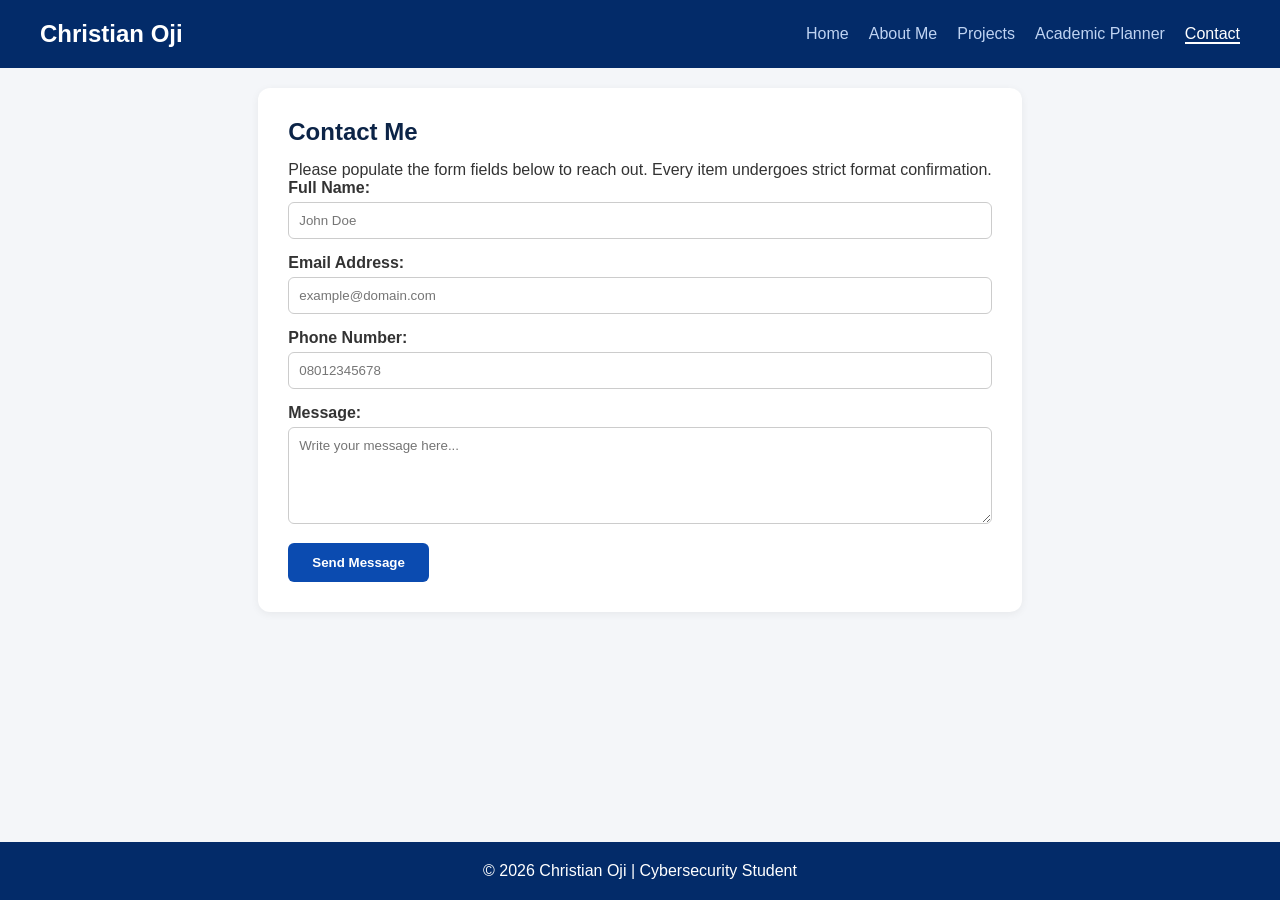
==== contact.html @ 2e71bede "initial portfolio commit" ====
<!DOCTYPE html>
<html lang="en">
<head>
    <meta charset="UTF-8">
    <meta name="viewport" content="width=device-width, initial-scale=1.0">
    <title>Contact | Christian Oji</title>
    <link rel="stylesheet" href="css/style.css">
</head>
<body>
    <header>
        <div class="logo">Christian Oji</div>
        <nav>
            <ul>
                <li><a href="index.html">Home</a></li>
                <li><a href="about.html">About Me</a></li>
                <li><a href="projects.html">Projects</a></li>
                <li><a href="planner.html">Academic Planner</a></li>
                <li><a href="contact.html" class="active">Contact</a></li>
            </ul>
        </nav>
    </header>

    <main class="container">
        <section class="page-card">
            <h2>Contact Me</h2>
            <p>Please populate the form fields below to reach out. Every item undergoes strict format confirmation.</p>
            
            <div id="error-message-box" class="error-box" style="display: none;"></div>
            
            <form id="contact-form" novalidate>
                <div class="form-group">
                    <label for="full-name">Full Name:</label>
                    <input type="text" id="full-name" placeholder="John Doe" required>           
                </div>
                
                <div class="form-group">
                    <label for="email-addr">Email Address:</label>
                    <input type="email" id="email-addr" placeholder="example@domain.com" required>      
                </div>

                <div class="form-group">
                    <label for="phone-num">Phone Number:</label>
                    <input type="tel" id="phone-num" placeholder="08012345678" required> 
                </div>

                <div class="form-group">
                    <label for="user-msg">Message:</label>
                    <textarea id="user-msg" rows="5" placeholder="Write your message here..."></textarea>
                </div>

                <button type="submit" class="btn btn-primary">Send Message</button>
            </form>
        </section>
    </main>

    <footer>
        <p>&copy; 2026 Christian Oji | Cybersecurity Student</p>
    </footer>

    <script src="js/validation.js"></script>
</body>
</html>
---- css/style.css ----
/* Base Style Foundations */
* {
    box-sizing: border-box;
    margin: 0;
    padding: 0;
    font-family: 'Segoe UI', Tahoma, Geneva, Verdana, sans-serif;
}

body {
    background-color: #f4f6f9;
    color: #333;
    display: flex;
    flex-direction: column;
    min-height: 100vh;
}

.container {
    max-width: 1100px;
    margin: 20px auto;
    padding: 0 20px;
    flex: 1;
}

/* Header & Navigation Styling */
header {
    background-color: #032b69;
    color: #ffffff;
    display: flex;
    justify-content: space-between;
    align-items: center;
    padding: 20px 40px;
    flex-wrap: wrap;
}

header .logo {
    font-size: 1.5rem;
    font-weight: bold;
}

nav ul {
    list-style: none;
    display: flex;
    gap: 20px;
}

nav ul li a {
    color: #bfd3f2;
    text-decoration: none;
    font-weight: 500;
    transition: color 0.3s ease;
}

nav ul li a:hover, nav ul li a.active {
    color: #ffffff;
    border-bottom: 2px solid #ffffff;
}

/* Hero Section Layout */
.hero-section {
    display: flex;
    align-items: center;
    gap: 40px;
    padding: 40px 0;
    flex-wrap: wrap;
}

.hero-img-container {
    flex: 1;
    min-width: 250px;
    display: flex;
    justify-content: center;
}

.profile-img {
    width: 260px;
    height: 260px;
    border-radius: 50%;
    object-fit: cover;
    box-shadow: 0 4px 10px rgba(0,0,0,0.15);
}

.hero-text {
    flex: 2;
    min-width: 300px;
}

.hero-text h1 {
    font-size: 2.5rem;
    margin-bottom: 15px;
    color: #032b69;
}

.hero-text p {
    font-size: 1.1rem;
    line-height: 1.6;
    margin-bottom: 25px;
}

/* Buttons and Interactions */
.hero-buttons {
    display: flex;
    gap: 15px;
}

.btn {
    display: inline-block;
    padding: 12px 24px;
    font-weight: 600;
    text-decoration: none;
    border-radius: 6px;
    transition: transform 0.2s ease, background-color 0.3s ease;
    cursor: pointer;
    border: none;
}

.btn:hover {
    transform: translateY(-2px);
}

.btn-primary {
    background-color: #0b4bb0;
    color: #fff;
}

.btn-primary:hover {
    background-color: #032b69;
}

.btn-secondary {
    background-color: #0c2447;
    color: #fff;
}

.btn-small {
    padding: 6px 12px;
    font-size: 0.9rem;
    background-color: #0b4bb0;
    color: #fff;
}

/* White Cards Components */
.bio-card, .page-card {
    background-color: #ffffff;
    padding: 30px;
    border-radius: 12px;
    box-shadow: 0 2px 8px rgba(0,0,0,0.06);
    margin-bottom: 35px;
}

.bio-card h2, .page-card h2 {
    margin-bottom: 15px;
    color: #0c2447;
}

.section-title {
    text-align: center;
    margin: 30px 0 20px 0;
}

/* Technical Skills Grid */
.skills-grid {
    display: grid;
    grid-template-columns: repeat(auto-fit, minmax(220px, 1fr));
    gap: 20px;
}

.skill-card {
    background-color: #fdfdfd;
    border: 1px solid #eaeaea;
    border-radius: 8px;
    padding: 20px;
    text-align: center;
    box-shadow: 0 4px 6px rgba(0,0,0,0.02);
    transition: box-shadow 0.3s ease;
}

.skill-card:hover {
    box-shadow: 0 6px 12px rgba(0,0,0,0.08);
}

.skill-card h4 {
    color: #0b4bb0;
    margin-bottom: 10px;
    font-size: 1.1rem;
}

/* Projects Component Gallery */
.projects-container {
    display: grid;
    grid-template-columns: repeat(auto-fit, minmax(280px, 1fr));
    gap: 25px;
    margin-top: 20px;
}

.project-item {
    background-color: #fff;
    border: 1px solid #e1e4e8;
    border-radius: 8px;
    overflow: hidden;
}

.project-item img {
    width: 100%;
    height: 180px;
    object-fit: cover;
}

.project-info {
    padding: 15px;
}

.project-info h3 {
    margin-bottom: 8px;
    font-size: 1.2rem;
}

/* Academic Planner Styling */
.planner-input-group {
    display: flex;
    gap: 10px;
    margin: 20px 0;
}

.planner-input-group input {
    flex: 1;
    padding: 12px;
    border: 1px solid #ccc;
    border-radius: 6px;
    font-size: 1rem;
}

.task-list {
    list-style: none;
    margin-top: 15px;
}

.task-item {
    display: flex;
    justify-content: space-between;
    align-items: center;
    padding: 12px;
    background: #f9fbfd;
    border: 1px solid #e2e8f0;
    border-radius: 6px;
    margin-bottom: 10px;
}

.task-item.completed span {
    text-decoration: line-through;
    color: #888;
}

.task-actions button {
    margin-left: 5px;
    padding: 4px 8px;
    cursor: pointer;
    border-radius: 4px;
    border: none;
}

/* Forms & Tables Layout */
.form-group {
    margin-bottom: 15px;
}

.form-group label {
    display: block;
    margin-bottom: 5px;
    font-weight: 600;
}

.form-group input, .form-group textarea {
    width: 100%;
    padding: 10px;
    border: 1px solid #ccc;
    border-radius: 6px;
}

.error-box {
    background-color: #fce8e6;
    color: #a81c1c;
    padding: 12px;
    border-radius: 6px;
    margin-bottom: 15px;
    border: 1px solid #f5c2c2;
}

.academic-table {
    width: 100%;
    border-collapse: collapse;
    margin: 20px 0;
}

.academic-table th, .academic-table td {
    border: 1px solid #ddd;
    padding: 12px;
    text-align: left;
}

.academic-table th {
    background-color: #0b4bb0;
    color: white;
}

.media-container {
    margin-top: 15px;
}/* Media Controls container */


/* Footer Section */
footer {
    background-color: #032b69;
    color: #ffffff;
    text-align: center;
    padding: 20px;
    margin-top: auto;
}

/* Responsive Breakpoint Handling */
@media (max-width: 768px) {
    header {
        flex-direction: column;
        gap: 15px;
    }
    .hero-section {
        flex-direction: column;
        text-align: center;
    }
    .hero-buttons {
        justify-content: center;
    }
}
/* --- About Me Page Specific Styling Fixes --- */

/* Gives separation between different text blocks */
.about-section {
    margin-bottom: 30px;
}

/* Adds spacing directly under subheadings */
.page-card h3 {
    margin-top: 15px;
    margin-bottom: 12px;
    color: #032b69;
}

/* Adds spacing for paragraph text */
.about-section p {
    line-height: 1.6;
    color: #444;
}

/* Fixes lists being cut off or touching the left wall */
.hobbies-list {
    margin-left: 25px; /* Pushes the bullets safely inside the card view */
    line-height: 1.8;
    color: #444;
}

/* Rounds corners of video player and spaces it out nicely */
.media-container video {
    border-radius: 8px;
    margin-top: 10px;
    box-shadow: 0 2px 6px rgba(0,0,0,0.1);
}
/* --- Projects Page Grid & Image Fixes --- */

/* Targets the container holding your cards and makes them sit in a row grid */
.projects-container {
    display: grid;
    grid-template-columns: repeat(auto-fit, minmax(300px, 1fr));
    gap: 25px;
    margin-top: 20px;
}

/* Enhances the project item cards */
.project-item {
    background-color: #ffffff;
    border: 1px solid #e1e4e8;
    border-radius: 8px;
    overflow: hidden;
    display: flex;
    flex-direction: column;
    justify-content: space-between;
    box-shadow: 0 4px 6px rgba(0,0,0,0.02);
    transition: transform 0.2s ease, box-shadow 0.2s ease;
}

.project-item:hover {
    transform: translateY(-4px);
    box-shadow: 0 6px 12px rgba(0,0,0,0.1);
}

/* Forces the images to fit beautifully inside the top half of the cards */
.project-item img {
    width: 100%;
    height: 200px;
    object-fit: cover; /* Prevents the image from stretching out of proportion */
    border-bottom: 1px solid #e1e4e8;
}

/* Adds clean padding inside the text area of the card */
.project-info {
    padding: 20px;
    flex-grow: 1;
    display: flex;
    flex-direction: column;
    justify-content: space-between;
}

.project-info h3 {
    margin-bottom: 10px;
    color: #032b69;
}

.project-info p {
    font-size: 0.95rem;
    line-height: 1.5;
    color: #555;
    margin-bottom: 15px;
}
/* --- Academic Planner Tasks Styling --- */
#planner-list {
    list-style: none;
    padding: 0;
    margin-top: 20px;
}

#planner-list li {
    background: #f8f9fa;
    border-left: 4px solid #032b69;
    padding: 12px 15px;
    margin-bottom: 10px;
    border-radius: 0 4px 4px 0;
    cursor: pointer;
    transition: background 0.2s ease;
}

#planner-list li:hover {
    background: #ffe3e3; /* Light red tint on hover to signify removal */
    text-decoration: line-through;
}
/* Bring the contact section to the absolute front layer */
.page-card, .form-group, form {
    position: relative;
    z-index: 10;
}

/* Force the inputs to be clickable and accept typing */
input, textarea, button {
    position: relative;
    z-index: 20;
    pointer-events: auto !important; /* Forces the browser to pass your mouse clicks directly to the text fields */
}
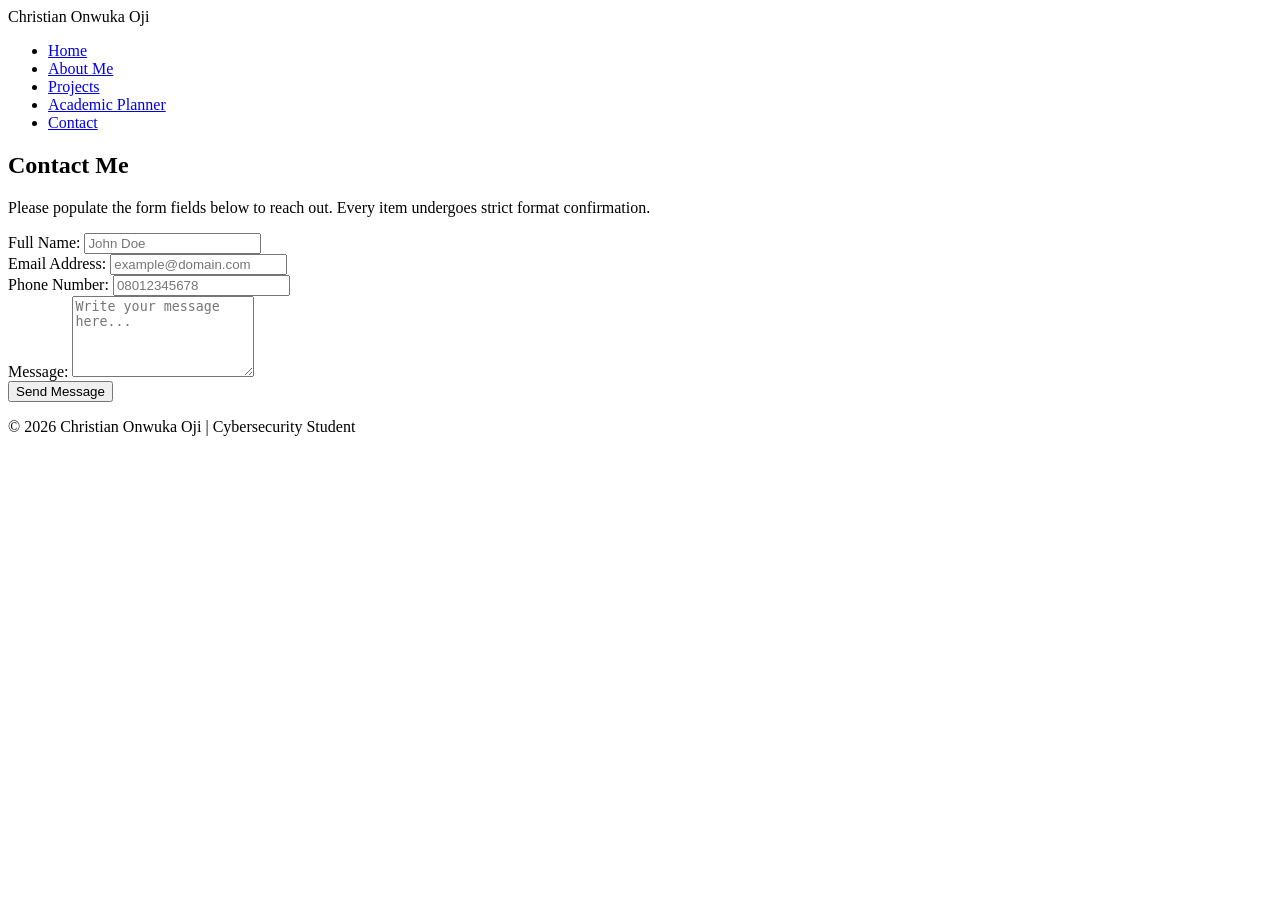
==== commit 86761d45: "Update header name on contact page and apply cache bust" ====
--- a/contact.html
+++ b/contact.html
@@ -3,12 +3,12 @@
 <head>
     <meta charset="UTF-8">
     <meta name="viewport" content="width=device-width, initial-scale=1.0">
-    <title>Contact | Christian Oji</title>
-    <link rel="stylesheet" href="css/style.css">
+    <title>Contact | Christian Onwuka Oji</title>
+    <!-- <link rel="stylesheet" href="css/style.css?v=2"> -->
 </head>
 <body>
     <header>
-        <div class="logo">Christian Oji</div>
+        <div class="logo">Christian Onwuka Oji</div>
         <nav>
             <ul>
                 <li><a href="index.html">Home</a></li>
@@ -54,7 +54,7 @@
     </main>
 
     <footer>
-        <p>&copy; 2026 Christian Oji | Cybersecurity Student</p>
+        <p>&copy; 2026 Christian Onwuka Oji | Cybersecurity Student</p>
     </footer>
 
     <script src="js/validation.js"></script>
--- a/css/style.css
+++ b/css/style.css
@@ -1,5 +1,7 @@
-/* Base Style Foundations */
-* {
+/* ==========================================================================
+   1. BASE STYLE FOUNDATIONS
+   ========================================================================== */
+   * {
     box-sizing: border-box;
     margin: 0;
     padding: 0;
@@ -21,7 +23,9 @@
     flex: 1;
 }
 
-/* Header & Navigation Styling */
+/* ==========================================================================
+   2. HEADER & NAVIGATION STYLING
+   ========================================================================== */
 header {
     background-color: #032b69;
     color: #ffffff;
@@ -55,7 +59,9 @@
     border-bottom: 2px solid #ffffff;
 }
 
-/* Hero Section Layout */
+/* ==========================================================================
+   3. HERO SECTION LAYOUT
+   ========================================================================== */
 .hero-section {
     display: flex;
     align-items: center;
@@ -96,7 +102,9 @@
     margin-bottom: 25px;
 }
 
-/* Buttons and Interactions */
+/* ==========================================================================
+   4. BUTTONS AND INTERACTIONS
+   ========================================================================== */
 .hero-buttons {
     display: flex;
     gap: 15px;
@@ -138,7 +146,9 @@
     color: #fff;
 }
 
-/* White Cards Components */
+/* ==========================================================================
+   5. WHITE CARD COMPONENTS & ABOUT ME SPECIFICS
+   ========================================================================== */
 .bio-card, .page-card {
     background-color: #ffffff;
     padding: 30px;
@@ -157,7 +167,30 @@
     margin: 30px 0 20px 0;
 }
 
-/* Technical Skills Grid */
+.about-section {
+    margin-bottom: 30px;
+}
+
+.page-card h3 {
+    margin-top: 15px;
+    margin-bottom: 12px;
+    color: #032b69;
+}
+
+.about-section p {
+    line-height: 1.6;
+    color: #444;
+}
+
+.hobbies-list {
+    margin-left: 25px;
+    line-height: 1.8;
+    color: #444;
+}
+
+/* ==========================================================================
+   6. TECHNICAL SKILLS GRID
+   ========================================================================== */
 .skills-grid {
     display: grid;
     grid-template-columns: repeat(auto-fit, minmax(220px, 1fr));
@@ -184,37 +217,63 @@
     font-size: 1.1rem;
 }
 
-/* Projects Component Gallery */
+/* ==========================================================================
+   7. PROJECTS COMPONENT GALLERY
+   ========================================================================== */
 .projects-container {
     display: grid;
-    grid-template-columns: repeat(auto-fit, minmax(280px, 1fr));
+    grid-template-columns: repeat(auto-fit, minmax(300px, 1fr));
     gap: 25px;
     margin-top: 20px;
 }
 
 .project-item {
-    background-color: #fff;
+    background-color: #ffffff;
     border: 1px solid #e1e4e8;
     border-radius: 8px;
     overflow: hidden;
+    display: flex;
+    flex-direction: column;
+    justify-content: space-between;
+    box-shadow: 0 4px 6px rgba(0,0,0,0.02);
+    transition: transform 0.2s ease, box-shadow 0.2s ease;
+}
+
+.project-item:hover {
+    transform: translateY(-4px);
+    box-shadow: 0 6px 12px rgba(0,0,0,0.1);
 }
 
 .project-item img {
     width: 100%;
-    height: 180px;
+    height: 200px;
     object-fit: cover;
+    border-bottom: 1px solid #e1e4e8;
 }
 
 .project-info {
-    padding: 15px;
+    padding: 20px;
+    flex-grow: 1;
+    display: flex;
+    flex-direction: column;
+    justify-content: space-between;
 }
 
 .project-info h3 {
-    margin-bottom: 8px;
-    font-size: 1.2rem;
-}
-
-/* Academic Planner Styling */
+    margin-bottom: 10px;
+    color: #032b69;
+}
+
+.project-info p {
+    font-size: 0.95rem;
+    line-height: 1.5;
+    color: #555;
+    margin-bottom: 15px;
+}
+
+/* ==========================================================================
+   8. ACADEMIC PLANNER STYLING
+   ========================================================================== */
 .planner-input-group {
     display: flex;
     gap: 10px;
@@ -258,168 +317,6 @@
     border: none;
 }
 
-/* Forms & Tables Layout */
-.form-group {
-    margin-bottom: 15px;
-}
-
-.form-group label {
-    display: block;
-    margin-bottom: 5px;
-    font-weight: 600;
-}
-
-.form-group input, .form-group textarea {
-    width: 100%;
-    padding: 10px;
-    border: 1px solid #ccc;
-    border-radius: 6px;
-}
-
-.error-box {
-    background-color: #fce8e6;
-    color: #a81c1c;
-    padding: 12px;
-    border-radius: 6px;
-    margin-bottom: 15px;
-    border: 1px solid #f5c2c2;
-}
-
-.academic-table {
-    width: 100%;
-    border-collapse: collapse;
-    margin: 20px 0;
-}
-
-.academic-table th, .academic-table td {
-    border: 1px solid #ddd;
-    padding: 12px;
-    text-align: left;
-}
-
-.academic-table th {
-    background-color: #0b4bb0;
-    color: white;
-}
-
-.media-container {
-    margin-top: 15px;
-}/* Media Controls container */
-
-
-/* Footer Section */
-footer {
-    background-color: #032b69;
-    color: #ffffff;
-    text-align: center;
-    padding: 20px;
-    margin-top: auto;
-}
-
-/* Responsive Breakpoint Handling */
-@media (max-width: 768px) {
-    header {
-        flex-direction: column;
-        gap: 15px;
-    }
-    .hero-section {
-        flex-direction: column;
-        text-align: center;
-    }
-    .hero-buttons {
-        justify-content: center;
-    }
-}
-/* --- About Me Page Specific Styling Fixes --- */
-
-/* Gives separation between different text blocks */
-.about-section {
-    margin-bottom: 30px;
-}
-
-/* Adds spacing directly under subheadings */
-.page-card h3 {
-    margin-top: 15px;
-    margin-bottom: 12px;
-    color: #032b69;
-}
-
-/* Adds spacing for paragraph text */
-.about-section p {
-    line-height: 1.6;
-    color: #444;
-}
-
-/* Fixes lists being cut off or touching the left wall */
-.hobbies-list {
-    margin-left: 25px; /* Pushes the bullets safely inside the card view */
-    line-height: 1.8;
-    color: #444;
-}
-
-/* Rounds corners of video player and spaces it out nicely */
-.media-container video {
-    border-radius: 8px;
-    margin-top: 10px;
-    box-shadow: 0 2px 6px rgba(0,0,0,0.1);
-}
-/* --- Projects Page Grid & Image Fixes --- */
-
-/* Targets the container holding your cards and makes them sit in a row grid */
-.projects-container {
-    display: grid;
-    grid-template-columns: repeat(auto-fit, minmax(300px, 1fr));
-    gap: 25px;
-    margin-top: 20px;
-}
-
-/* Enhances the project item cards */
-.project-item {
-    background-color: #ffffff;
-    border: 1px solid #e1e4e8;
-    border-radius: 8px;
-    overflow: hidden;
-    display: flex;
-    flex-direction: column;
-    justify-content: space-between;
-    box-shadow: 0 4px 6px rgba(0,0,0,0.02);
-    transition: transform 0.2s ease, box-shadow 0.2s ease;
-}
-
-.project-item:hover {
-    transform: translateY(-4px);
-    box-shadow: 0 6px 12px rgba(0,0,0,0.1);
-}
-
-/* Forces the images to fit beautifully inside the top half of the cards */
-.project-item img {
-    width: 100%;
-    height: 200px;
-    object-fit: cover; /* Prevents the image from stretching out of proportion */
-    border-bottom: 1px solid #e1e4e8;
-}
-
-/* Adds clean padding inside the text area of the card */
-.project-info {
-    padding: 20px;
-    flex-grow: 1;
-    display: flex;
-    flex-direction: column;
-    justify-content: space-between;
-}
-
-.project-info h3 {
-    margin-bottom: 10px;
-    color: #032b69;
-}
-
-.project-info p {
-    font-size: 0.95rem;
-    line-height: 1.5;
-    color: #555;
-    margin-bottom: 15px;
-}
-/* --- Academic Planner Tasks Styling --- */
 #planner-list {
     list-style: none;
     padding: 0;
@@ -437,18 +334,246 @@
 }
 
 #planner-list li:hover {
-    background: #ffe3e3; /* Light red tint on hover to signify removal */
+    background: #ffe3e3;
     text-decoration: line-through;
 }
-/* Bring the contact section to the absolute front layer */
+
+/* ==========================================================================
+   9. FORMS, TABLES & MEDIA LAYOUT
+   ========================================================================== */
+.form-group {
+    margin-bottom: 15px;
+}
+
+.form-group label {
+    display: block;
+    margin-bottom: 5px;
+    font-weight: 600;
+}
+
+.form-group input, .form-group textarea {
+    width: 100%;
+    padding: 10px;
+    border: 1px solid #ccc;
+    border-radius: 6px;
+}
+
+.error-box {
+    background-color: #fce8e6;
+    color: #a81c1c;
+    padding: 12px;
+    border-radius: 6px;
+    margin-bottom: 15px;
+    border: 1px solid #f5c2c2;
+}
+
+.academic-table {
+    width: 100%;
+    border-collapse: collapse;
+    margin: 20px 0;
+}
+
+.academic-table th, .academic-table td {
+    border: 1px solid #ddd;
+    padding: 12px;
+    text-align: left;
+}
+
+.academic-table th {
+    background-color: #0b4bb0;
+    color: white;
+}
+
+.media-container {
+    margin-top: 15px;
+}
+
+.media-container video {
+    border-radius: 8px;
+    margin-top: 10px;
+    box-shadow: 0 2px 6px rgba(0,0,0,0.1);
+}
+
 .page-card, .form-group, form {
     position: relative;
     z-index: 10;
 }
 
-/* Force the inputs to be clickable and accept typing */
 input, textarea, button {
     position: relative;
     z-index: 20;
-    pointer-events: auto !important; /* Forces the browser to pass your mouse clicks directly to the text fields */
+    pointer-events: auto !important;
+}
+
+/* ==========================================================================
+   10. FOOTER SECTION
+   ========================================================================== */
+footer {
+    background-color: #032b69;
+    color: #ffffff;
+    text-align: center;
+    padding: 20px;
+    margin-top: auto;
+}
+/* ==========================================================================
+   11. RESPONSIVE BREAKPOINT HANDLING (Consolidated & Stacked Table)
+   ========================================================================== */
+
+/* Tablet View Adjustments */
+@media (max-width: 768px) {
+    .hero-section {
+        flex-direction: column;
+        text-align: center;
+    }
+    .hero-buttons {
+        justify-content: center;
+    }
+}
+
+/* Mobile View Adjustments (Fixes Navigation, Stacked Tables, Lists & Contact Form) */
+@media (max-width: 600px) {
+    /* Prevent the entire page from ever scrolling horizontally */
+    html, body {
+        max-width: 100% !important;
+        overflow-x: hidden !important;
+    }
+
+    /* Force the main container to stay inside the screen boundaries */
+    .container {
+        width: 100% !important;
+        max-width: 100% !important;
+        padding: 0 12px !important;
+        margin: 10px auto !important;
+    }
+
+    /* 1. Header Navigation Styling */
+    header {
+        flex-direction: column !important;
+        align-items: center !important;
+        padding: 15px 10px !important;
+        gap: 12px !important;
+        width: 100% !important;
+    }
+    
+    nav ul, .nav-links {
+        display: flex !important;
+        flex-wrap: wrap !important;
+        justify-content: center !important;
+        gap: 8px !important;
+        padding: 0 !important;
+        margin: 0 !important;
+        list-style: none !important;
+    }
+
+    nav ul li, .nav-links li {
+        margin: 0 5px !important;
+    }
+
+    nav ul li a, .nav-links a {
+        font-size: 0.85rem !important;
+        padding: 6px 10px !important;
+        border-bottom: none !important;
+    }
+
+    /* 2. Page Card Layout */
+    .bio-card, .page-card {
+        padding: 15px !important;
+        margin-bottom: 20px !important;
+        width: 100% !important;
+        box-sizing: border-box !important;
+    }
+
+    /* 3. Disable any horizontal scrolling containers */
+    .table-container {
+        display: block !important;
+        width: 100% !important;
+        max-width: 100% !important;
+        overflow: visible !important; /* Disables swiping completely */
+        margin: 15px 0 !important;
+        border: none !important;
+    }
+
+    /* Force the table to behave like standard text blocks */
+    table.academic-table {
+        display: block !important;
+        width: 100% !important;
+        border: none !important;
+    }
+
+    /* Hide the default horizontal table header on mobile */
+    table.academic-table thead,
+    table.academic-table thead tr,
+    table.academic-table thead th {
+        display: none !important;
+    }
+
+    table.academic-table tbody {
+        display: block !important;
+        width: 100% !important;
+    }
+
+    /* Turn every table row into a separate vertical card */
+    table.academic-table tr {
+        display: block !important;
+        width: 100% !important;
+        border: 1px solid #ddd !important;
+        border-radius: 8px !important;
+        padding: 12px !important;
+        margin-bottom: 15px !important;
+        background-color: #fcfdfe !important;
+        box-sizing: border-box !important;
+    }
+
+    /* Turn cells into distinct block paragraphs */
+    table.academic-table td {
+        display: block !important;
+        width: 100% !important;
+        text-align: left !important;
+        border: none !important;
+        padding: 6px 0 !important;
+        font-size: 0.9rem !important;
+        white-space: normal !important;
+    }
+
+    /* Add custom bold text labels before the actual data on mobile */
+    table.academic-table td:nth-of-type(1):before {
+        content: "Course: " !important;
+        font-weight: bold !important;
+        color: #0b4bb0 !important;
+    }
+
+    table.academic-table td:nth-of-type(2):before {
+        content: "Institution: " !important;
+        font-weight: bold !important;
+        color: #0b4bb0 !important;
+    }
+
+    table.academic-table td:nth-of-type(3):before {
+        content: "Year: " !important;
+        font-weight: bold !important;
+        color: #0b4bb0 !important;
+    }
+
+    /* 4. Text and Paragraphs wrapping safety */
+    p, h1, h2, h3, h4 {
+        white-space: normal !important;
+        word-wrap: break-word !important;
+        overflow-wrap: break-word !important;
+    }
+
+    /* 5. Skills and Lists */
+    .skills-grid {
+        grid-template-columns: 1fr !important;
+        gap: 15px !important;
+    }
+
+    .hobbies-list {
+        margin-left: 20px !important;
+        font-size: 0.9rem !important;
+    }
+
+    /* 6. Responsive Video Iframe */
+    .media-container iframe {
+        height: 220px !important;
+    }
 }
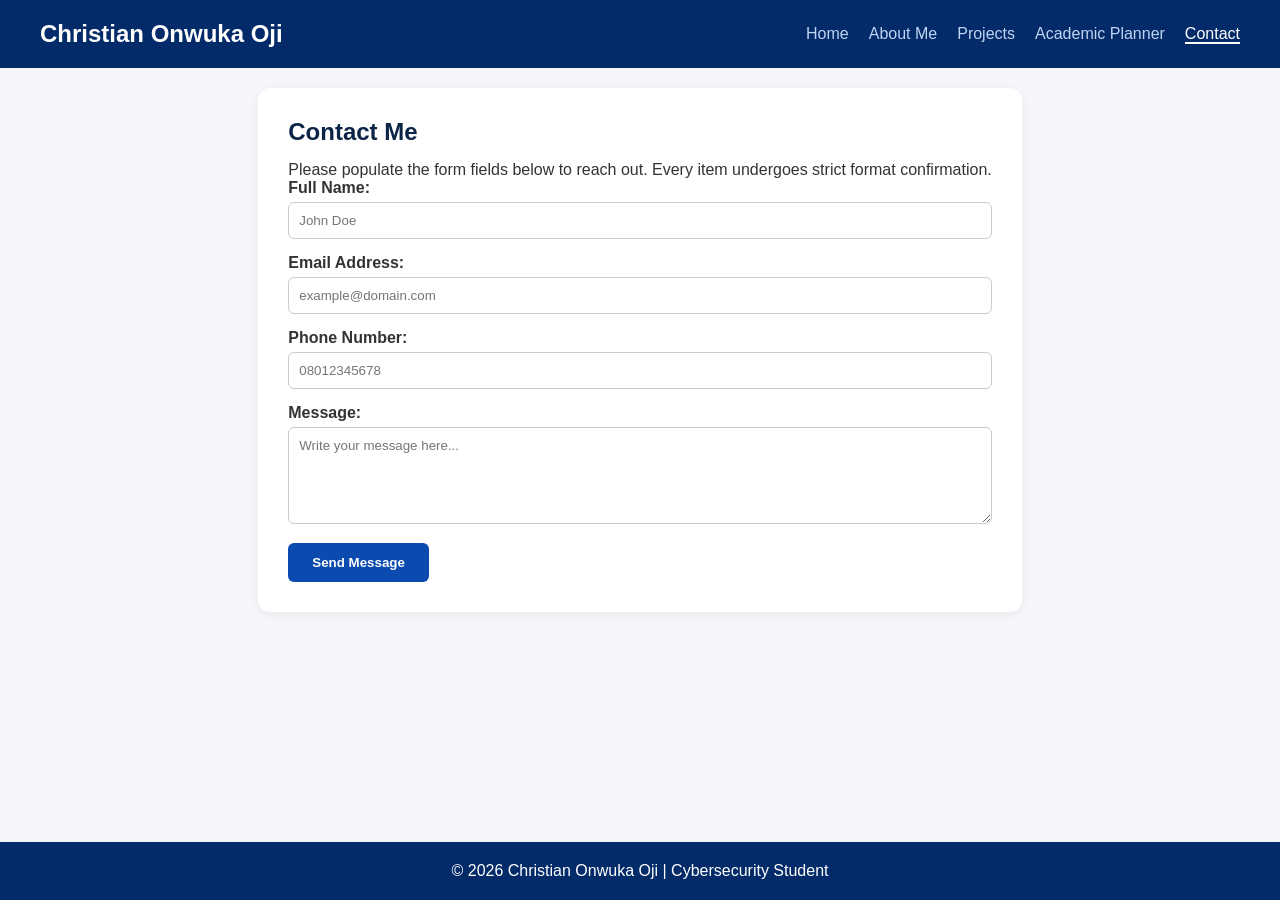
==== commit 1ba576fa: "Fix broken CSS link syntax on contact page" ====
--- a/contact.html
+++ b/contact.html
@@ -4,7 +4,7 @@
     <meta charset="UTF-8">
     <meta name="viewport" content="width=device-width, initial-scale=1.0">
     <title>Contact | Christian Onwuka Oji</title>
-    <!-- <link rel="stylesheet" href="css/style.css?v=2"> -->
+    <link rel="stylesheet" href="css/style.css?v=2"> 
 </head>
 <body>
     <header>
